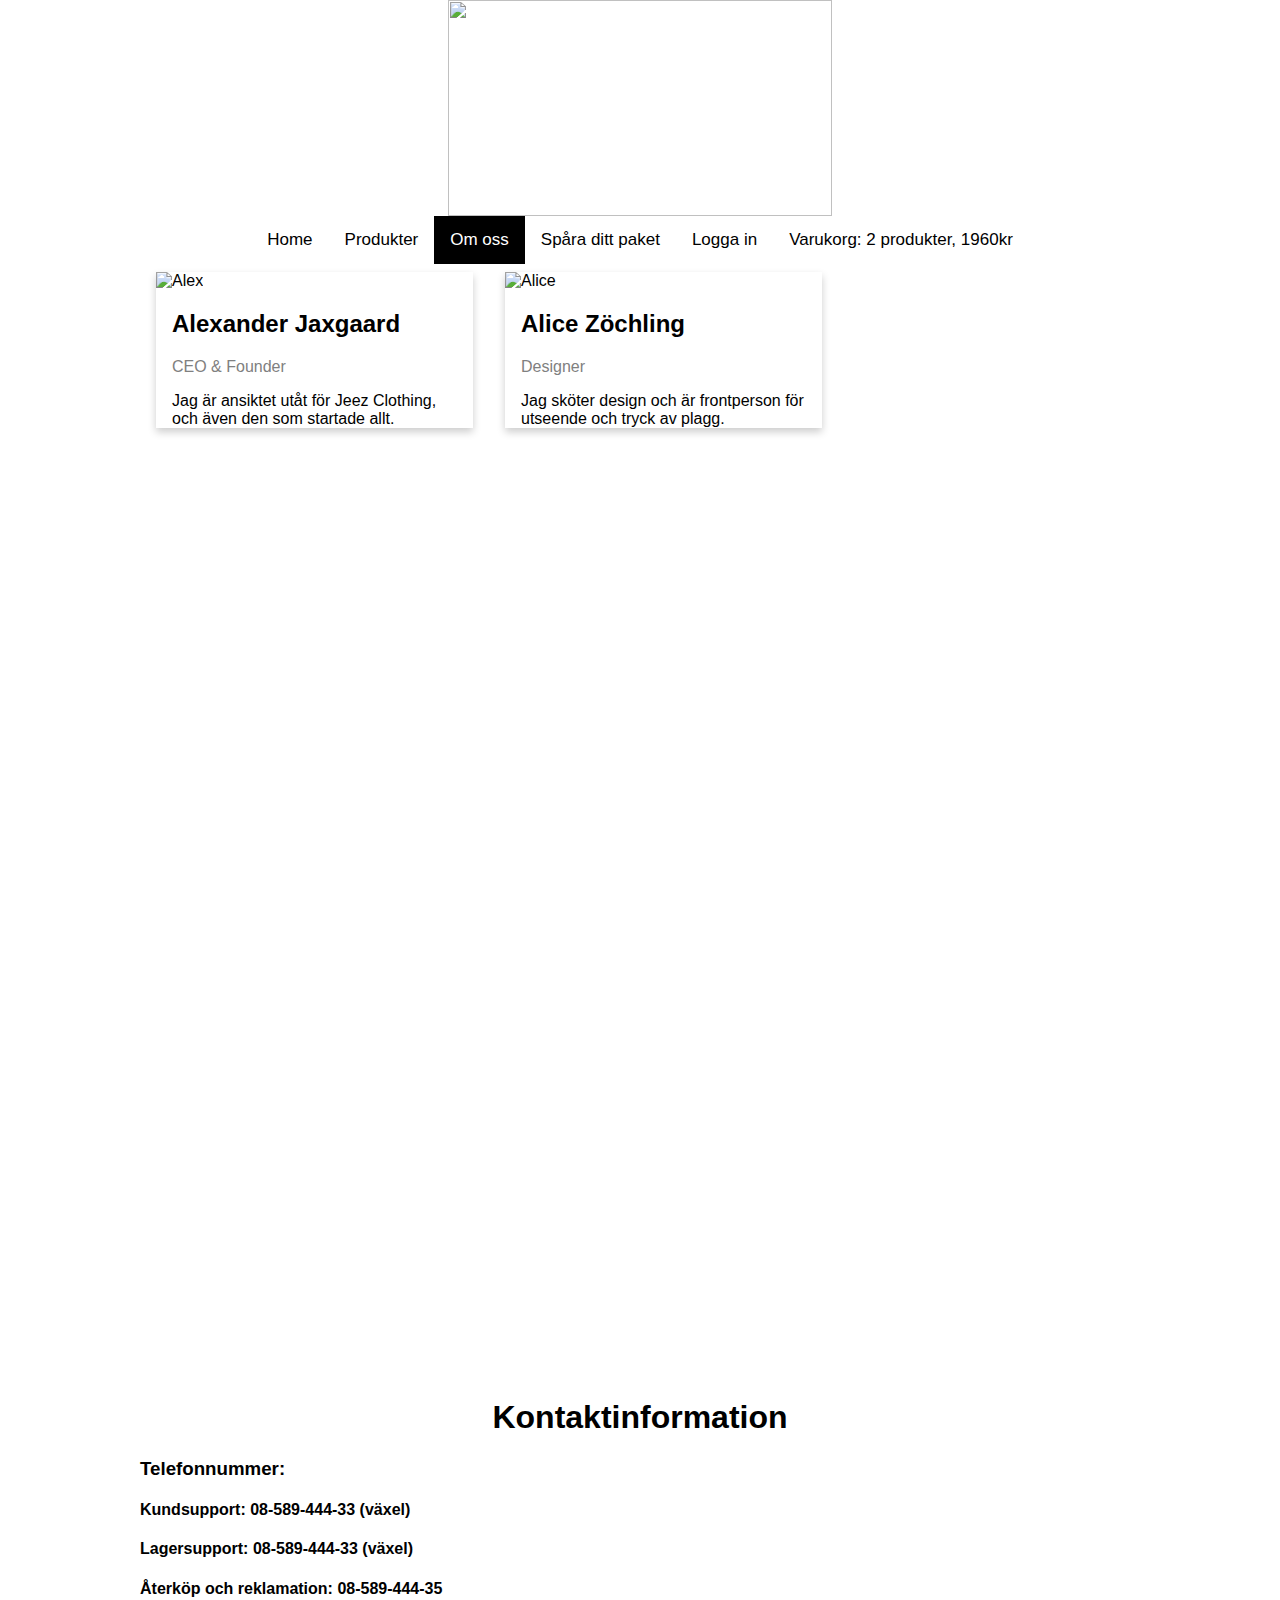
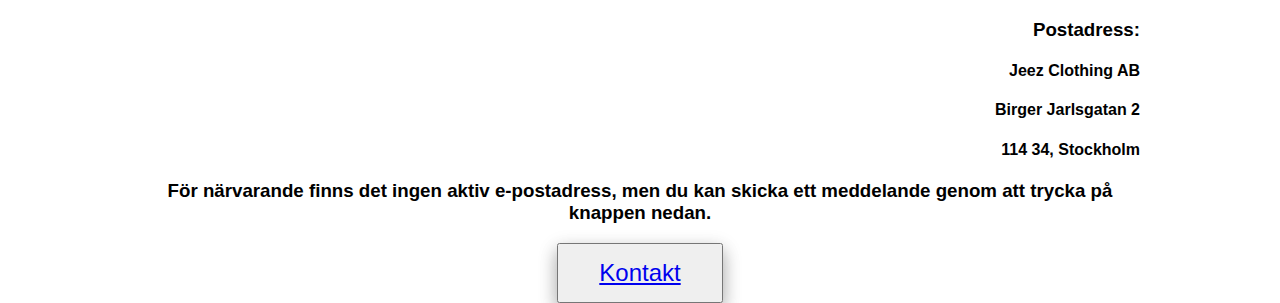
==== about.html @ 1a40b61f "Add files via upload" ====
<!DOCTYPE html>
<html lang="en">
<head>
    <link rel="stylesheet" href="about.css">

    <meta charset="UTF-8">
    <meta http-equiv="X-UA-Compatible" content="IE=edge">
    <meta name="viewport" content="width=device-width, initial-scale=1.0">
    <title>Jeez Clothing - Om oss</title>
</head>
<body>
    <div class="maindiv">
        <img src="./Jeez-logo.png" width="384" height="216" class="image" >
    </div>
        <div class="topnav">
            <a href="./index.html">Home</a>
            <a href="./products.html">Produkter</a>
            <a class="active" href="./about.html">Om oss</a>
            <a href="./tracker.html">Spåra ditt paket</a>
            <a href="./sign-in.html">Logga in</a>
            <a href="./basket.html">Varukorg: 2 produkter, 1960kr</a>
        </div>
          <div class="maindiv2">

            <div class="row">
                <div class="column">
                <div class="card">
                  <img src="https://img.icons8.com/ios/452/bill-gates.png" alt="Alex" style="width:100%">
                  <div class="container">
                    <h2 class="name">Alexander Jaxgaard</h2>
                    <p class="title">CEO & Founder</p>
                    <p>Jag är ansiktet utåt för Jeez Clothing, och även den som startade allt.</p>
                    
                    
                  </div>
                </div>
              </div>
            

            
              <div class="column">
                <div class="card">
                  <img src="https://img.icons8.com/ios/452/bill-gates.png" alt="Alice" style="width:100%">
                  <div class="container">
                    <h2 class="name">Alice Zöchling</h2>
                    <p class="title">Designer</p>
                    <p>Jag sköter design och är frontperson för utseende och tryck av plagg.</p>
                    
                    
                  </div>
                </div>
              </div>
            </div>


            
    </div>
    <iframe class="karta"src="https://www.google.com/maps/embed?pb=!1m18!1m12!1m3!1d2034.984387643211!2d18.07380221601759!3d59.33321448166016!2m3!1f0!2f0!3f0!3m2!1i1024!2i768!4f13.1!3m3!1m2!1s0x465f9d5bb0da1893%3A0x4f3c783b0b26caf1!2sKontorshotell%20i%20Stockholm!5e0!3m2!1sen!2sse!4v1619607586389!5m2!1sen!2sse" width=100% height="610" style="border:0;" allowfullscreen="" loading="lazy"></iframe>
    <div class="maindiv3">
<h1 class="toptext">Kontaktinformation</h1>
<h3>Telefonnummer:</h3>
<h4>Kundsupport: 08-589-444-33 (växel)</h4> <div></div>
<h4>Lagersupport: 08-589-444-33 (växel)</h4> <div></div>
<h4>Återköp och reklamation: 08-589-444-35</h4>

<h3 class="hogersida">Postadress:</h3>
<h4 class="hogersida">Jeez Clothing AB</h4>
<h4 class="hogersida">Birger Jarlsgatan 2</h4>
<h4 class="hogersida">114 34, Stockholm</h4>

<h3 class="plspressbtn" >För närvarande finns det ingen aktiv e-postadress, men du kan skicka ett meddelande genom att trycka på knappen nedan.</h3>
<div class="wrapper">
<button class="kontaktknapp" ><a href="./contactform.html" target="popup" onclick="window.open('./contactform.html','name','width=600,height=450')">Kontakt</a></button>
</div>
    </div>
</body>
</html>
---- about.css ----
body {background-image:url("https://wallpaperaccess.com/full/765801.jpg");
    margin: 0;
    }
    
    @font-face {
      font-family: signerica;
      src: url(./Signerica_Fat.ttf);
      font-weight: fat;
    }
    
    .col-sm-3 {
      width: 25%;
      float: left;
      position: relative;
    }
    
    /* Add a black background color to the top navigation */
    .topnav {
      
      overflow: hidden;
      display: flex;
      justify-content: center;
      
      
      
    }
    
.name {
    font: signeriga;
}

.hogersida {
    text-align: right;
}

    /* Style the links inside the navigation bar */
    .topnav a {
      float: center;
      color: black;
      text-align: center;
      padding: 14px 16px;
      text-decoration: none;
      font-size: 17px;
      justify-content: center;
      
    }
    
    /* Change the color of links on hover */
    .topnav a:hover {
      background-color: black;
      color: white;
    }
    
    /* Add a color to the active/current link */
    .topnav a.active {
      background-color: black;
      color: white;
    }
    .maindiv {
      margin: auto;
      display: flex;
      justify-content: center;
      height: 216px;
      width: 1000px;
      /* border: 3px white; */
      background-color: white;
    }
    .maindiv2 {
      margin: auto;
      display: flex;
      justify-content: center;
      height: 500px;
      width: 1000px;
      /* border: 3px white; */
      background-color: white;
    }
    .maindiv3 {
        margin: auto;
 

        height: 500px;
        width: 1000px;
        /* border: 3px white; */
        background-color: white;
      }

      .wrapper {
        text-align: center;
    }

      .kontaktknapp {
        box-shadow: 0 8px 16px 0 rgba(0,0,0,0.2), 0 6px 20px 0 rgba(0,0,0,0.19);
        font-size: 24px;
        padding: 14px 40px;
        
      }
      .kontaktknapp:hover {
        transition-duration: 0.4s;
        background-color: black; /* Green */
        color: white;
      }


    .kontakt {
        text-align: left;
    }
    .flex-container {
      display: flex;
      flex-direction: column;
    }

    body {
        font-family: Arial, Helvetica, sans-serif;
        margin: 0;
      }
      
      html {
        box-sizing: border-box;
      }
      
    
      
      .column {
        float: left;
        width: 33.3%;
        margin-bottom: 16px;
        padding: 0 8px;
      }
      
      .card {
        box-shadow: 0 4px 8px 0 rgba(0, 0, 0, 0.2);
        margin: 8px;
      }

      .plspressbtn {
          text-align: center;
      }
      
      .about-section {
        padding: 50px;
        text-align: center;
        background-color: #474e5d;
        color: white;
      }
      
      .container {
        padding: 0 16px;
      }
      
  
      
      .title {
        color: grey;
      }
      
      .button {
        border: none;
        outline: 0;
        display: inline-block;
        padding: 8px;
        color: white;
        background-color: #000;
        text-align: center;
        cursor: pointer;
        width: 100%;
      }
      
      .button:hover {
        background-color: #555;
      }
      
.toptext {
    text-align: center;
}
  
    
    @media screen and (max-width: 800px) {
      .topnav {
          justify-content: left;
          max-width: 300px;
      }
    
    .topnav a {
      padding: 14px 16px;
        font-size: 5px;
        float: none;
    }
    .image {
      display: none;        
          }
          .maindiv {
              justify-content: left;
              left: 0px;
      width: 375px;
      display: none;
            }
            .maindiv2 {
      
      
              justify-content: left;
              height: 1200px;
              width: 375px;
              background-color: white;
            }
            body {background-image:url("");
              margin: 0;
              overflow-x: hidden;
              }
              .välkommenTillJeez {
                
                text-align: center;
              }

              .toptext {
                  text-align: left;
              }

              .column {
                width: 100%;
                display: block;
              }

              .karta {
    display: none;
            }

            .wrapper {
                text-align: left;
            }

            .plspressbtn {
                text-align: left;
                font-size: 12px;
                display: none;
            }

            .hogersida {
                text-align: left;
            }

            }
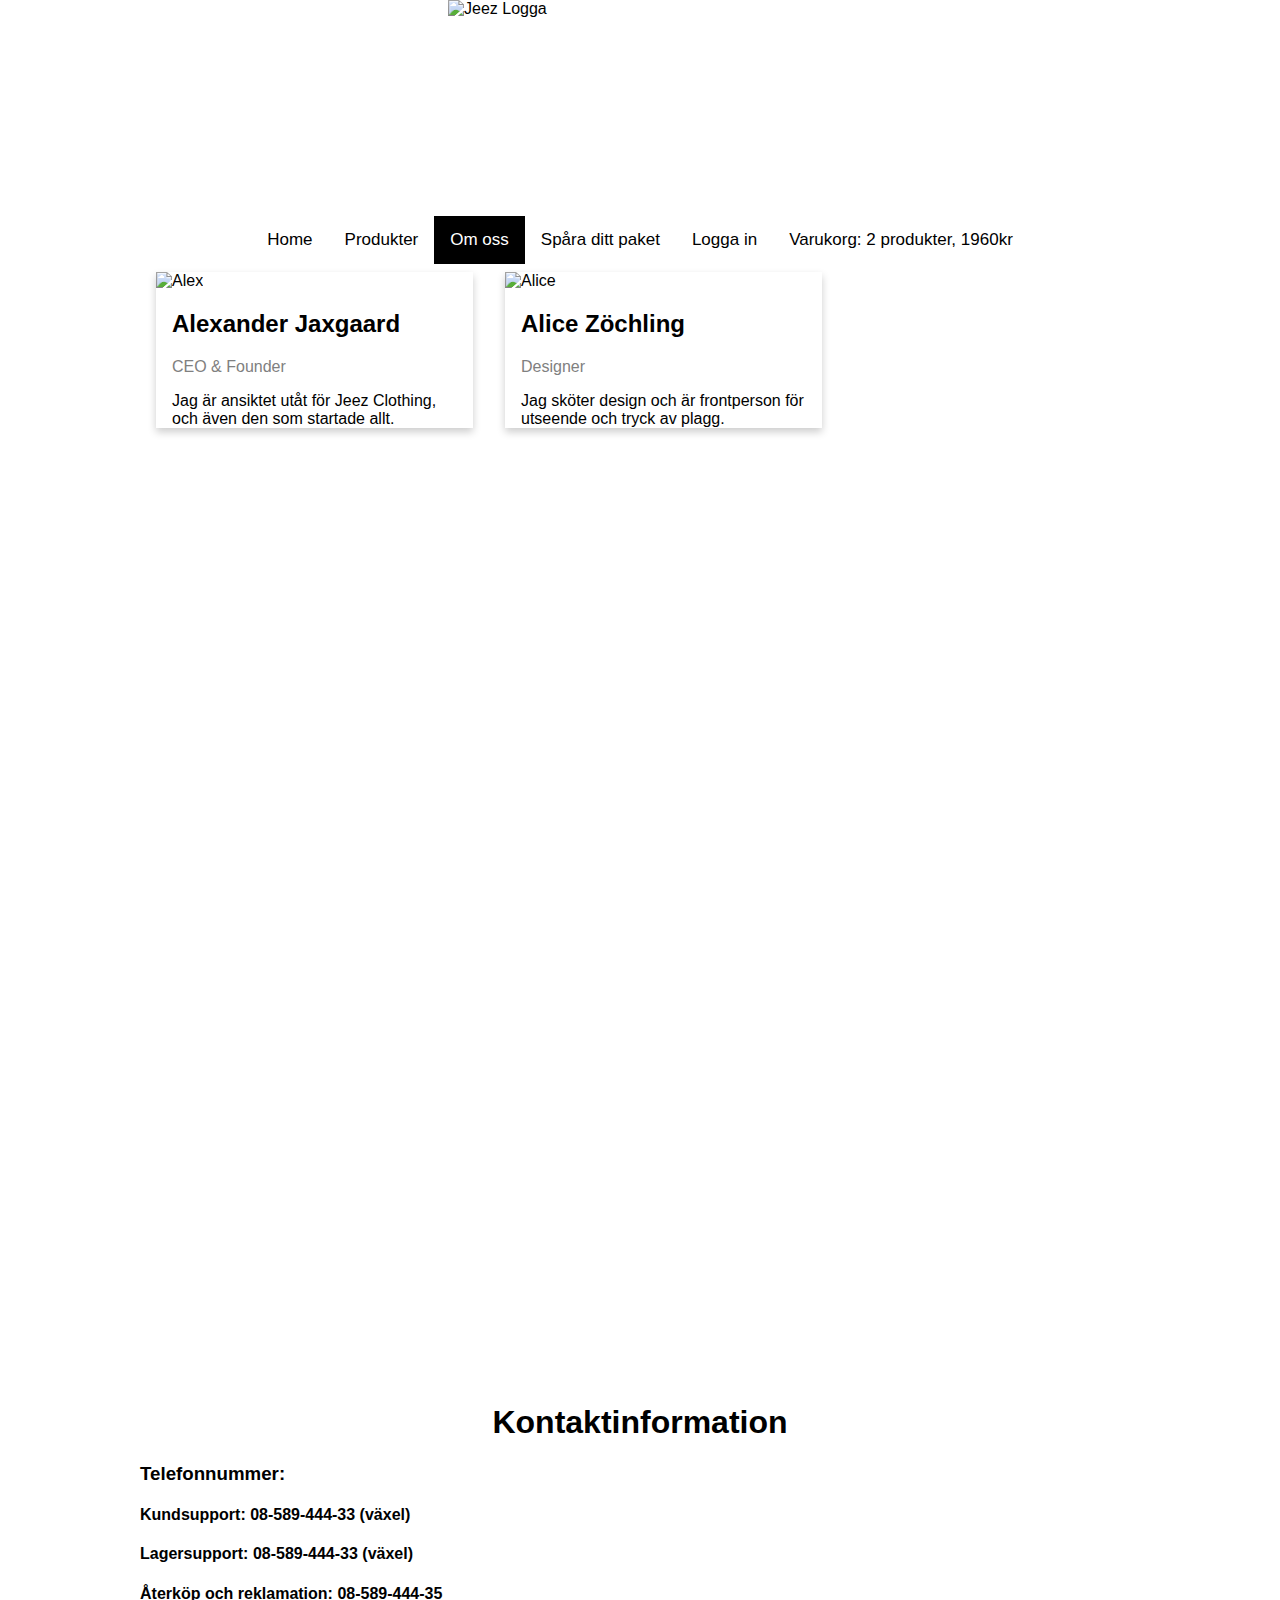
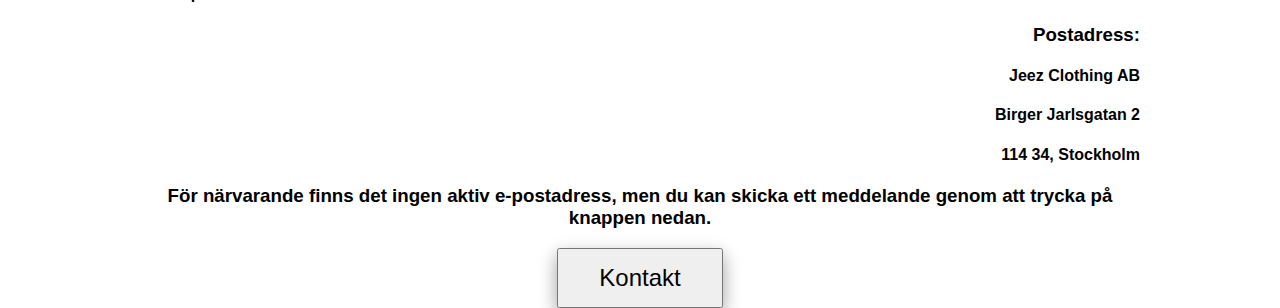
==== commit 681b6cb3: "Add files via upload" ====
--- a/about.html
+++ b/about.html
@@ -10,7 +10,7 @@
 </head>
 <body>
     <div class="maindiv">
-        <img src="./Jeez-logo.png" width="384" height="216" class="image" >
+      <img src="./Jeez-logo.png" alt="Jeez Logga"  class="image" style="width:384px" >
     </div>
         <div class="topnav">
             <a href="./index.html">Home</a>
@@ -55,7 +55,7 @@
 
             
     </div>
-    <iframe class="karta"src="https://www.google.com/maps/embed?pb=!1m18!1m12!1m3!1d2034.984387643211!2d18.07380221601759!3d59.33321448166016!2m3!1f0!2f0!3f0!3m2!1i1024!2i768!4f13.1!3m3!1m2!1s0x465f9d5bb0da1893%3A0x4f3c783b0b26caf1!2sKontorshotell%20i%20Stockholm!5e0!3m2!1sen!2sse!4v1619607586389!5m2!1sen!2sse" width=100% height="610" style="border:0;" allowfullscreen="" loading="lazy"></iframe>
+    <iframe class="karta" src="https://www.google.com/maps/embed?pb=!1m18!1m12!1m3!1d2034.984387643211!2d18.07380221601759!3d59.33321448166016!2m3!1f0!2f0!3f0!3m2!1i1024!2i768!4f13.1!3m3!1m2!1s0x465f9d5bb0da1893%3A0x4f3c783b0b26caf1!2sKontorshotell%20i%20Stockholm!5e0!3m2!1sen!2sse!4v1619607586389!5m2!1sen!2sse"  height="615" style="border:0; width:100%" allowfullscreen="" loading="lazy"></iframe>
     <div class="maindiv3">
 <h1 class="toptext">Kontaktinformation</h1>
 <h3>Telefonnummer:</h3>
@@ -70,7 +70,7 @@
 
 <h3 class="plspressbtn" >För närvarande finns det ingen aktiv e-postadress, men du kan skicka ett meddelande genom att trycka på knappen nedan.</h3>
 <div class="wrapper">
-<button class="kontaktknapp" ><a href="./contactform.html" target="popup" onclick="window.open('./contactform.html','name','width=600,height=450')">Kontakt</a></button>
+<button class="kontaktknapp" onclick="window.open('./contactform.html','name','width=600,height=450')">Kontakt</button>
 </div>
     </div>
 </body>
